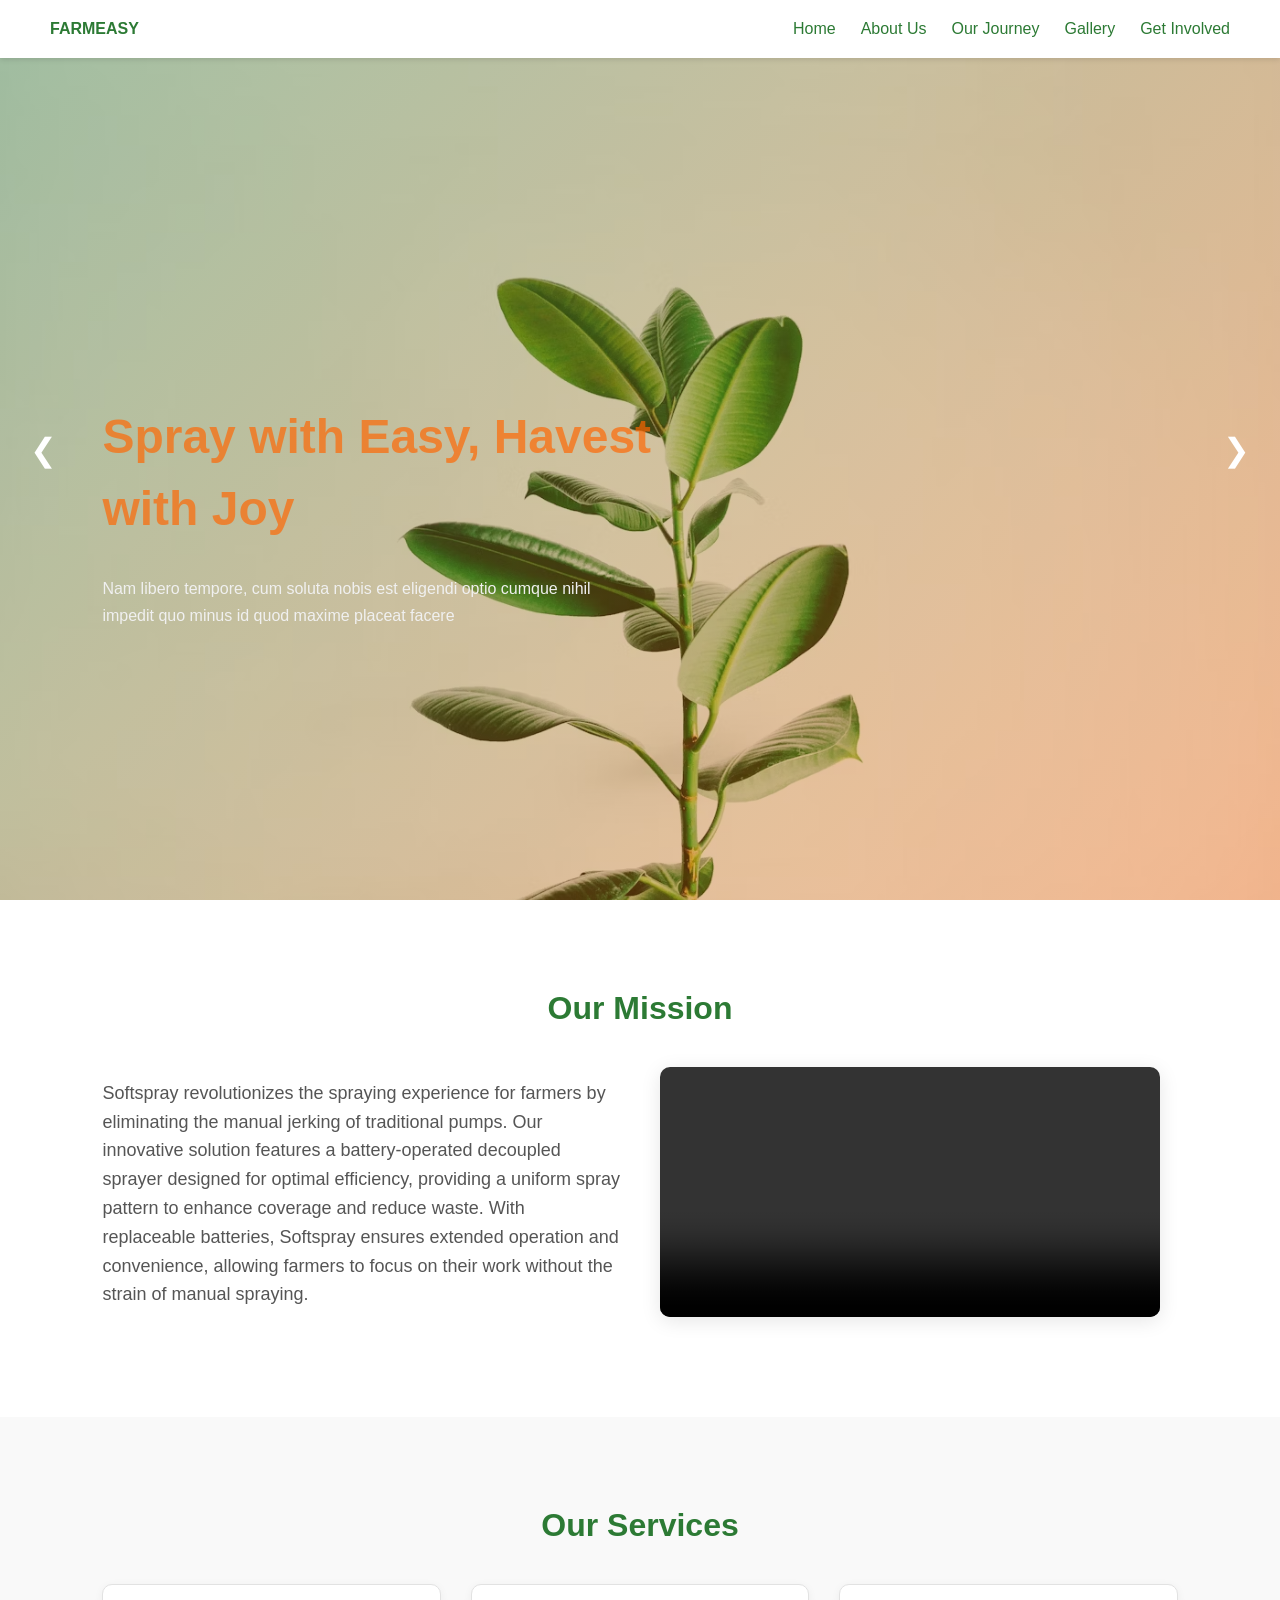
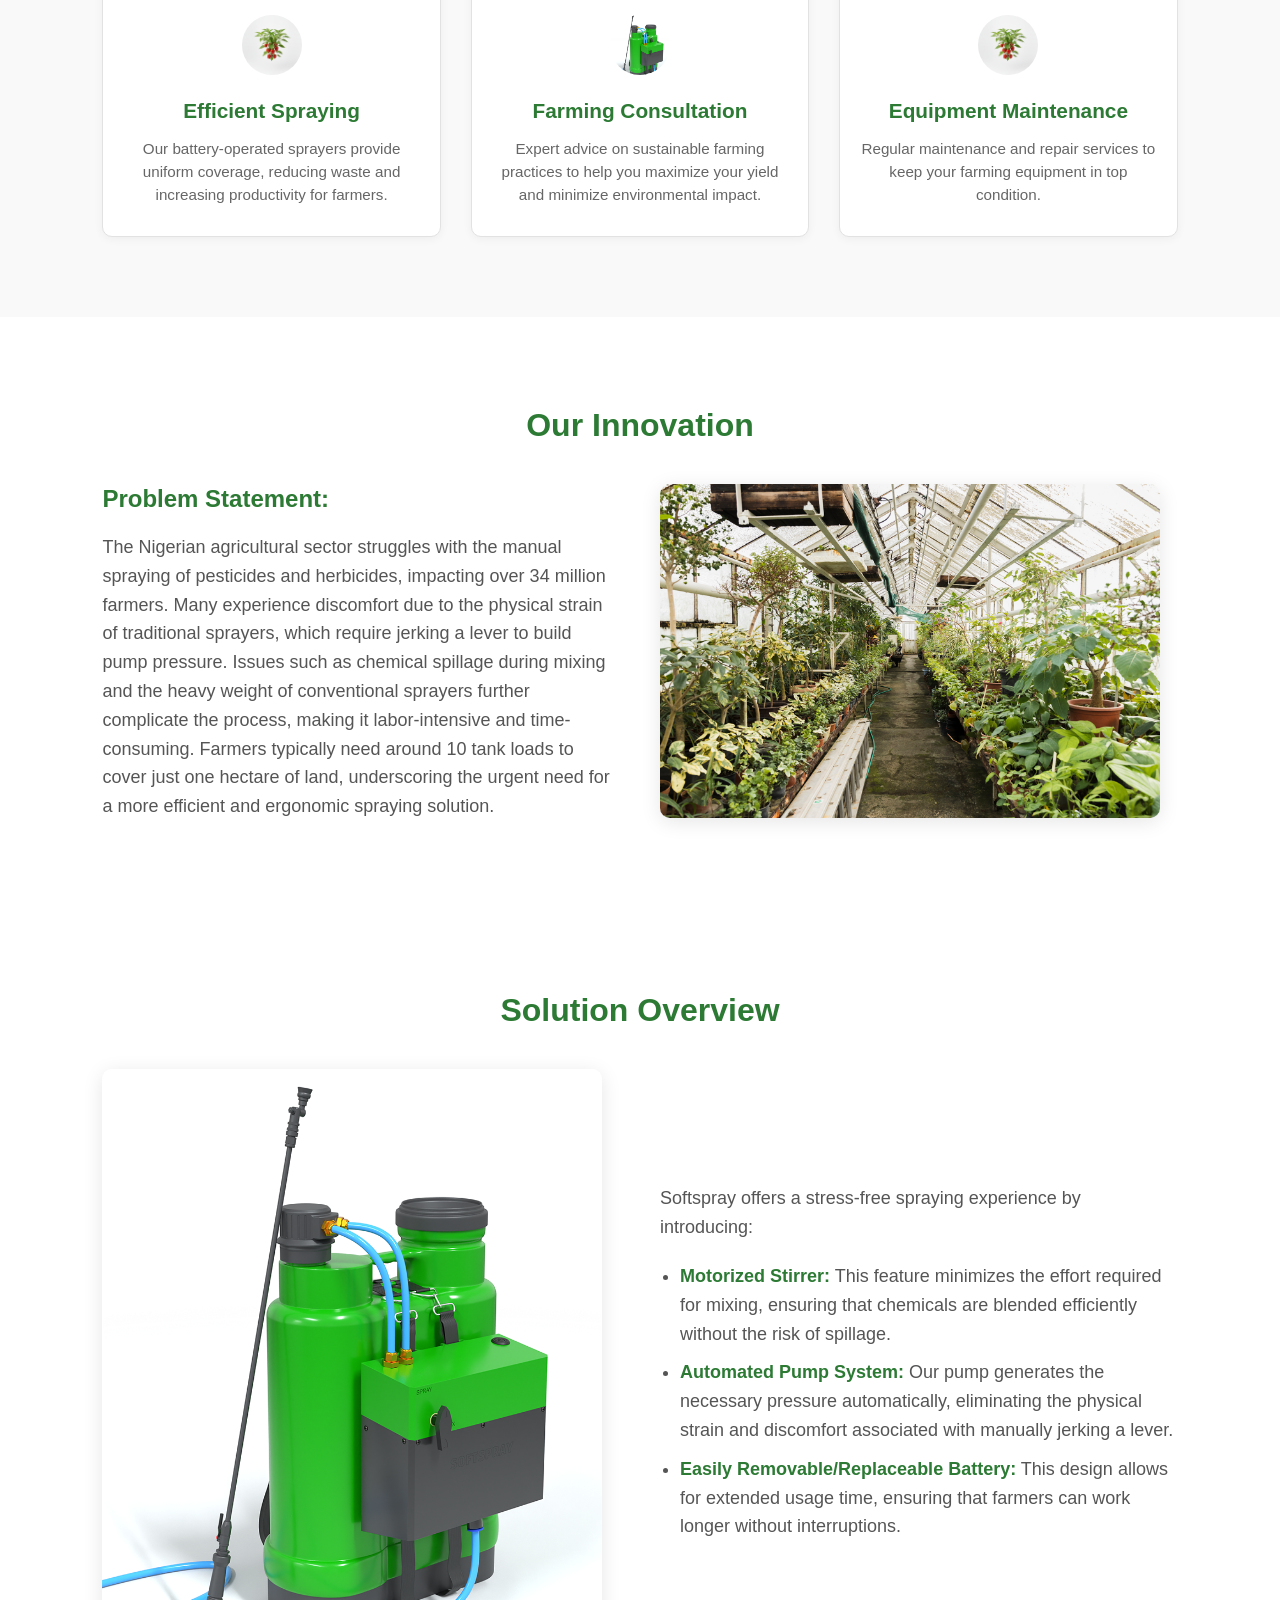
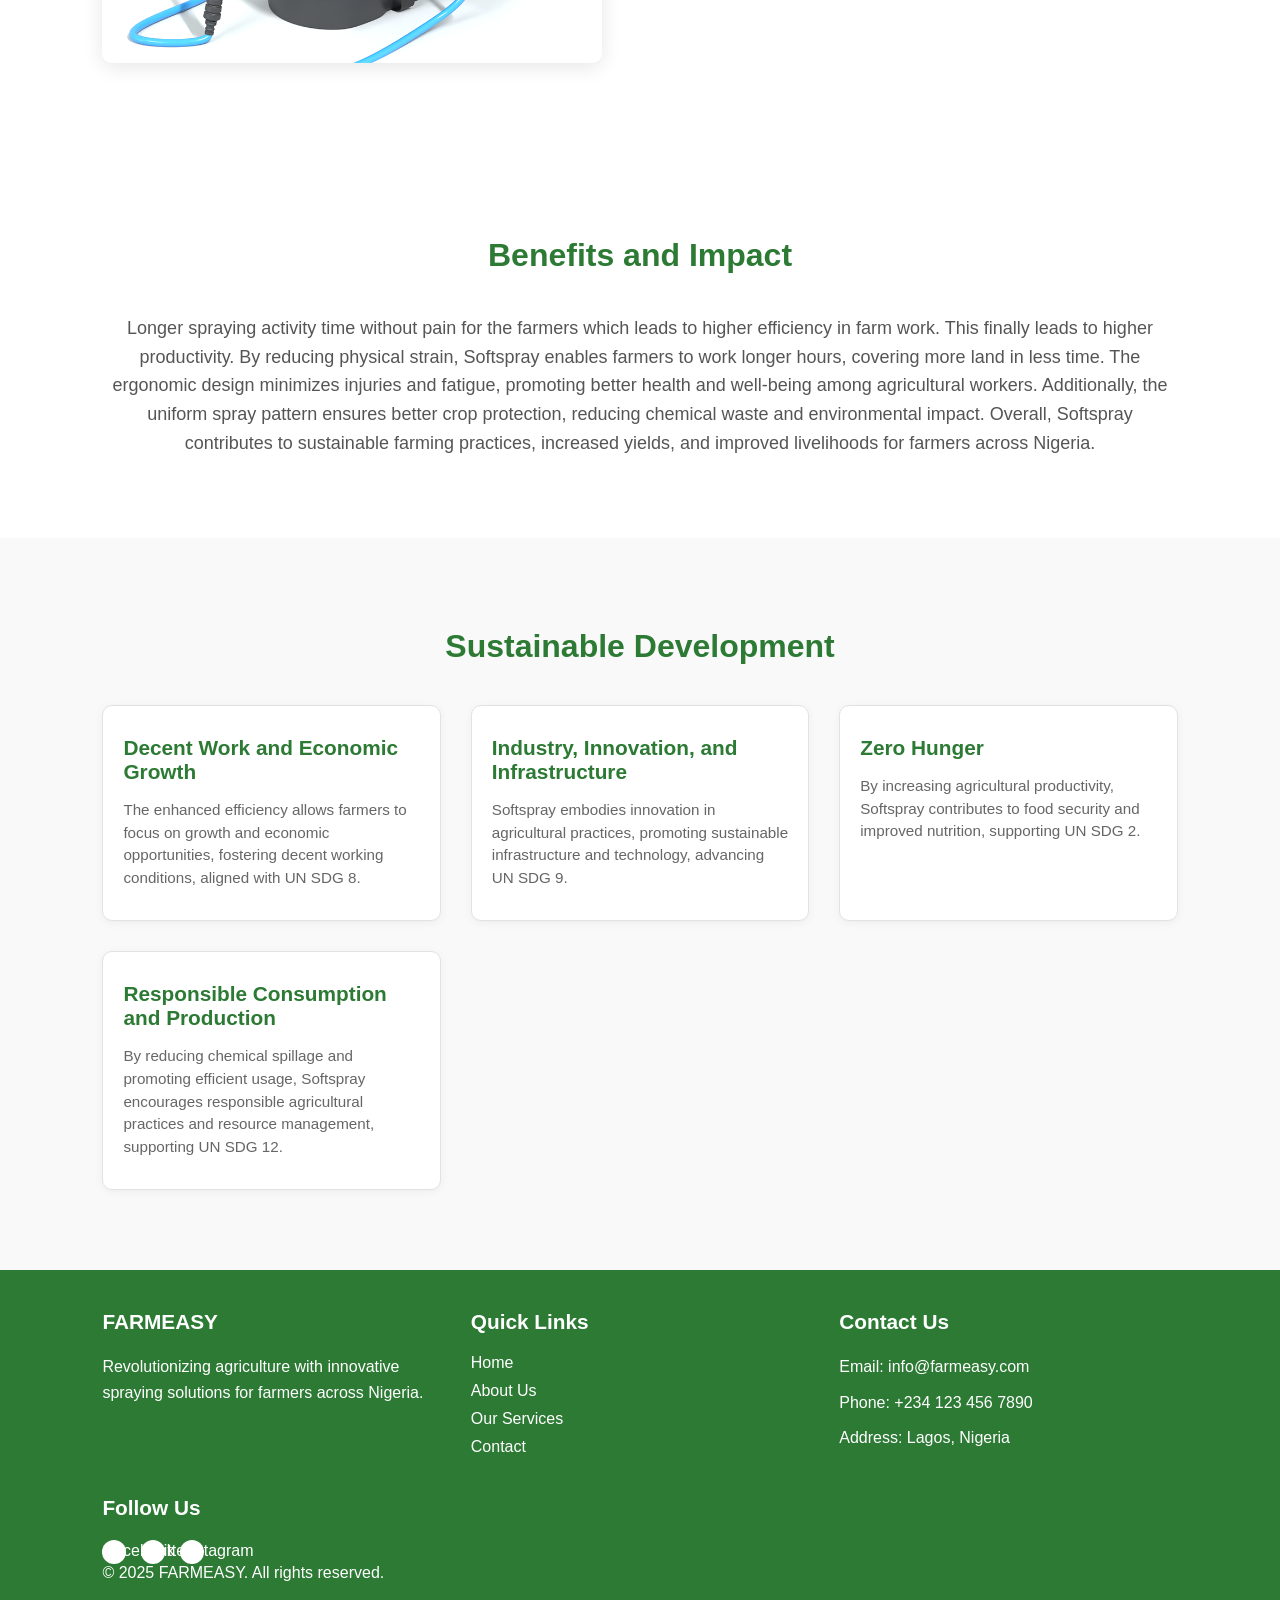
==== index.html @ 24f7ad78 "first commit" ====
<!DOCTYPE html>
<html lang="en">

<head>
  <meta charset="UTF-8" />
  <meta name="viewport" content="width=device-width, initial-scale=1.0" />
  <title>Agriculture Website</title>
  <link rel="stylesheet" href="style.css" />
</head>

<body>

  <!-- ---------------- Navbar ---------------- -->
  <header>
    <div class="logo">
      <!-- <img src="" alt="logo"> -->
      <span><b>FARMEASY</b></span>
    </div>
    <nav>
      <ul id="nav-menu">
        <li><a href="index.html">Home</a></li>
        <li><a href="about.html">About Us</a></li>
        <li><a href="journey.html">Our Journey</a></li>
        <li><a href="gallery.html">Gallery</a></li>
        <li><a href="get-involved.html">Get Involved</a></li>
      </ul>
     
    </nav>
    <!-- HAMBURGER -->
    <div class="hamburger" id="hamburger">
        ☰
    </div>
   
  </header>
  <!-- DROPDOWN MENU -->
<div class="dropDown" id="dropDown">
     <ul>
        <li><a href="index.html">Home</a></li>
        <li><a href="about.html">About Us</a></li>
        <li><a href="journey.html">Our Journey</a></li>
        <li><a href="gallery.html">Gallery</a></li>
        <li><a href="get-involved.html">Get Involved</a></li>
      </ul>
</div>


  <!-- ---------------- Hero Section ---------------- -->
  <div class="hero">
    <div class="slide active"
      style="background-image:url('images/photo-1501004318641-b39e6451bec6.avif');">
      <div class="hero-content">
        <h1>Spray with Easy, Havest with Joy</h1>
        <p>Nam libero tempore, cum soluta nobis est eligendi optio cumque nihil impedit quo minus id quod maxime
          placeat facere</p>
      </div>
    </div>
    <div class="slide" style="background-image:url('images/photo-1501004318641-b39e6451bec6.avif');">
      <div class="hero-content">
        <h1>Providing Fresh Produce Every Single Day</h1>
        <p>From our farms to your table — fresh, healthy, and organic.</p>
      </div>
    </div>
    <div class="slide" style="background-image:url('https://images.unsplash.com/photo-1501004318641-b39e6451bec6?auto=format&fit=crop&w=1400&q=80');">
      <div class="hero-content">
        <h1>We Care About Sustainable Farming</h1>
        <p>Committed to a greener planet and healthier future.</p>
      </div>
    </div>

    <div class="arrow left" id="prev">&#10094;</div>
    <div class="arrow right" id="next">&#10095;</div>
  </div>

  <!-- ---------------- Our Mission ---------------- -->
  <section class="mission">
    <h2 class="mission">Our Mission</h2>
    <div class="mission-content">
      <div class="mission-text">
        <p>Softspray revolutionizes the spraying experience for farmers by eliminating the manual jerking of traditional
          pumps. Our innovative solution features a battery-operated decoupled sprayer designed for optimal efficiency,
          providing a uniform spray pattern to enhance coverage and reduce waste. With replaceable batteries, Softspray
          ensures extended operation and convenience, allowing farmers to focus on their work without the strain of manual
          spraying.</p>
      </div>
      <div class="mission-video">
        <video controls>
          <source src="videos/TEAM-9-SOFTSPRAY.mp4" type="video/mp4">
          Your browser does not support the video tag.
        </video>
      </div>
    </div>
  </section>

  <!-- ---------------- Services ---------------- -->
  <section class="services">
    <h2>Our Services</h2>
    <div class="service-grid">
      <div class="service-card">
        <img src="images/Gemini_Generated_Image_emwgnxemwgnxemwg.png" alt="Spraying Service">
        <h4>Efficient Spraying</h4>
        <p>Our battery-operated sprayers provide uniform coverage, reducing waste and increasing productivity for farmers.</p>
      </div>
      <div class="service-card">
        <img src="images/image.png" alt="Consultation Service">
        <h4>Farming Consultation</h4>
        <p>Expert advice on sustainable farming practices to help you maximize your yield and minimize environmental impact.</p>
      </div>
      <div class="service-card">
        <img src="images/Gemini_Generated_Image_emwgnxemwgnxemwg.png" alt="Maintenance Service">
        <h4>Equipment Maintenance</h4>
        <p>Regular maintenance and repair services to keep your farming equipment in top condition.</p>
      </div>
    </div>
  </section>

  <!-- ---------------- Our Innovation ---------------- -->
  <section class="innovation">
    <h2>Our Innovation</h2>
    <div class="innovation-content">
      <div class="innovation-text">
        <h3>Problem Statement:</h3>
        <p>The Nigerian agricultural sector struggles with the manual spraying of pesticides and herbicides, impacting over 34 million farmers. Many experience discomfort due to the physical strain of traditional sprayers, which require jerking a lever to build pump pressure. Issues such as chemical spillage during mixing and the heavy weight of conventional sprayers further complicate the process, making it labor-intensive and time-consuming. Farmers typically need around 10 tank loads to cover just one hectare of land, underscoring the urgent need for a more efficient and ergonomic spraying solution.</p>
      </div>
      <div class="innovation-image">
        <img src="images/greenhouse-still-life.png" alt="Innovation Image">
      </div>
    </div>
  </section>

  <!-- ---------------- Solution Overview ---------------- -->
  <section class="solution">
    <h2>Solution Overview</h2>
    <div class="solution-content">
      <div class="solution-image">
        <img src="images/perspective-view-1.png" alt="Solution Overview Image">
      </div>
      <div class="solution-text">
        <p>Softspray offers a stress-free spraying experience by introducing:</p>
        <ul>
          <li><strong>Motorized Stirrer:</strong> This feature minimizes the effort required for mixing, ensuring that chemicals are blended efficiently without the risk of spillage.</li>
          <li><strong>Automated Pump System:</strong> Our pump generates the necessary pressure automatically, eliminating the physical strain and discomfort associated with manually jerking a lever.</li>
          <li><strong>Easily Removable/Replaceable Battery:</strong> This design allows for extended usage time, ensuring that farmers can work longer without interruptions.</li>
        </ul>
      </div>

    </div>
  </section>

  <!-- ---------------- Benefits and Impact ---------------- -->
  <section class="benefits">
    <h2>Benefits and Impact</h2>
    <div class="benefits-content">
      <p>Longer spraying activity time without pain for the farmers which leads to higher efficiency in farm work. This finally leads to higher productivity. By reducing physical strain, Softspray enables farmers to work longer hours, covering more land in less time. The ergonomic design minimizes injuries and fatigue, promoting better health and well-being among agricultural workers. Additionally, the uniform spray pattern ensures better crop protection, reducing chemical waste and environmental impact. Overall, Softspray contributes to sustainable farming practices, increased yields, and improved livelihoods for farmers across Nigeria.</p>
    </div>
  </section>

  <!-- ---------------- Sustainable Development ---------------- -->
  <section class="sustainable">
    <h2>Sustainable Development</h2>
    <div class="sustainable-content">
      <div class="sdg-item">
        <h3>Decent Work and Economic Growth</h3>
        <p>The enhanced efficiency allows farmers to focus on growth and economic opportunities, fostering decent working conditions, aligned with UN SDG 8.</p>
      </div>
      <div class="sdg-item">
        <h3>Industry, Innovation, and Infrastructure</h3>
        <p>Softspray embodies innovation in agricultural practices, promoting sustainable infrastructure and technology, advancing UN SDG 9.</p>
      </div>
      <div class="sdg-item">
        <h3>Zero Hunger</h3>
        <p>By increasing agricultural productivity, Softspray contributes to food security and improved nutrition, supporting UN SDG 2.</p>
      </div>
      <div class="sdg-item">
        <h3>Responsible Consumption and Production</h3>
        <p>By reducing chemical spillage and promoting efficient usage, Softspray encourages responsible agricultural practices and resource management, supporting UN SDG 12.</p>
      </div>
    </div>
  </section>

  <!-- ---------------- Footer ---------------- -->
  <footer>
    <div class="footer-content">
      <div class="footer-section">
        <h3>FARMEASY</h3>
        <p>Revolutionizing agriculture with innovative spraying solutions for farmers across Nigeria.</p>
      </div>
      <div class="footer-section">
        <h3>Quick Links</h3>
        <ul>
          <li><a href="#">Home</a></li>
          <li><a href="about.html">About Us</a></li>
          <li><a href="#">Our Services</a></li>
          <li><a href="#">Contact</a></li>
        </ul>
      </div>
      <div class="footer-section">
        <h3>Contact Us</h3>
        <p>Email: info@farmeasy.com</p>
        <p>Phone: +234 123 456 7890</p>
        <p>Address: Lagos, Nigeria</p>
      </div>
      <div class="footer-section">
        <h3>Follow Us</h3>
        <div class="social-links">
          <a href="#">Facebook</a>
          <a href="#">Twitter</a>
          <a href="#">Instagram</a>
        </div>
      </div>
    </div>
    <div class="footer-bottom">
      <p>&copy; 2025 FARMEASY. All rights reserved.</p>
    </div>
  </footer>

  <script src="script.js"></script>
    <!-- <script src="menu.js"></script> -->
</body>

</html>
---- style.css ----
* {
  margin: 0;
  padding: 0;
  box-sizing: border-box;
  font-family: "Poppins", sans-serif;
}

body {
  color: #333;
  background: #fff;
  overflow-x: hidden;
}

/* Color Variables */
:root {
  --green: #2c7a34;
  --orange: #ff6600;
  --white: #ffffff;
}

/* ---------------- Navbar ---------------- */
header {
  display: flex;
  justify-content: space-between;
  align-items: center;
  padding: 20px 50px;
  background: white;
  box-shadow: 0 2px 5px rgba(0, 0, 0, 0.1);
  position: fixed;
  width: 100%;
  top: 0;
  z-index: 1000;
}

.logo {
  display: flex;
  align-items: center;
  gap: 8px;
  font-weight: bold;
  color: #2c7a34;
}

.logo img {
  width: 30px;
}

nav ul {
  display: flex;
  gap: 25px;
  list-style: none;
}

nav a {
  text-decoration: none;
  color: #2c7a34;
  font-weight: 500;
  transition: 0.3s;
}

nav a:hover {
  color: var(--orange);
}

.hamburger {
  display: none;
  font-size: 28px;
  color: var(--green);
  cursor: pointer;
  user-select: none;
}

.dropDown {
  display: flex;
  flex-direction: column;
  background: white;
  width: 100%;
  padding: 0;
  position: absolute;
  top: 70px;
  left: 0;
  box-shadow: 0 4px 10px rgba(0,0,0,0.1);
  z-index: 1001;

  max-height: 0;
  overflow: hidden;
  transition: max-height 0.4s ease;
}

.dropDown.open {
  max-height: 300px;
  padding: 20px 0;
}

.dropDown ul{
  list-style: none;
  display: grid;
}
.dropDown ul li {
  margin: 15px 0;
  text-align: center;
  list-style: none;
}

.dropDown ul li a {
  text-decoration: none;
  font-weight: 500;
  font-size: 18px;
  color: #2c7a34;
}
/* ---------------- Hero Section ---------------- */
.hero {
  /* margin-top: 80px; */
  position: relative;
  width: 100%;
  height: 100vh;
  overflow: hidden;
}

.slide {
  position: absolute;
  width: 100%;
  height: 100%;
  background-size: cover;
  background-position: center;
  opacity: 0;
  transition: opacity 1s ease-in-out;
}

.slide.active {
  opacity: 1;
}

.slide::before {
  content: "";
  position: absolute;
  top: 0;
  left: 0;
  width: 100%;
  height: 100%;
  background: linear-gradient(135deg,
      rgba(44, 122, 52, 0.4),
      rgba(255, 102, 0, 0.4));
  z-index: 1;
}

.hero-content {
  position: absolute;
  margin-top: 20px;
  top: 55%;
  left: 8%;
  transform: translateY(-50%);
  color: white;
  z-index: 2;
}

.hero-content h1 {
  font-size: 3rem;
  max-width: 600px;
  margin-bottom: 30px;
  line-height: 1.5;
  color: rgba(255, 102, 0, 0.678);
  /* color: var(--green) */
}

.hero-content p {
  margin-top: 10px;
  max-width: 500px;
  line-height: 27px;
  font-size: 1rem;
  color: #f0f0f0;
}

.arrow {
  position: absolute;
  top: 50%;
  transform: translateY(-50%);
  font-size: 2rem;
  color: white;
  /* background: var(--orange); */
  padding: 10px;
  border-radius: 50%;
  cursor: pointer;
  z-index: 3;
  transition: 0.3s;
}

.arrow:hover {
  /* background: rgba(255, 102, 0, 0.8); */
  transform: translateY(-50%) scale(1);
}

.arrow.left {
  left: 20px;
}

.arrow.right {
  right: 20px;
}

/* ---------------- Mission ---------------- */

section.mission {
  padding: 80px 8%;
  background: #fff;
  margin-bottom: 16px;
}

section.mission h2 {
  margin: 10px 0 40px;
  font-size: 2rem;
  text-align: center;
  color: var(--green);
}

.mission-content {
  display: flex;
  align-items: center;
  gap: 40px;
  max-width: 1200px;
  margin: 0 auto;
}

.mission-text {
  flex: 1;
  gap: 60px;
}

.mission-text p {
  font-size: 18px;
  line-height: 1.6;
  color: #555;
}

.mission-video {
  flex: 1;
}

.mission-video video {
    width: 100%;
  max-width: 500px;
  height: auto;
  border-radius: 10px;
  box-shadow: 0 4px 20px rgba(0, 0, 0, 0.1);
}


/* ---------------- Services ---------------- */

section.services {
  text-align: center;
  padding: 80px 8%;
  background: #f9f9f9;
}

section.services h2 {
  margin: 10px 0 40px;
  font-size: 2rem;
  color: var(--green);
}

.service-grid {
  display: grid;
  grid-template-columns: repeat(auto-fit, minmax(250px, 1fr));
  gap: 30px;
  max-width: 1200px;
  margin: 0 auto;
}

.service-card {
  background: white;
  border: 1px solid #e2e2e2;
  padding: 30px 20px;
  border-radius: 10px;
  transition: 0.3s;
  cursor: pointer;
  box-shadow: 0 2px 10px rgba(0, 0, 0, 0.05);
}

.service-card:hover {
  border-color: var(--orange);
  box-shadow: 0 6px 20px rgba(255, 102, 0, 0.3);
  transform: translateY(-5px);
}

.service-card img {
  width: 60px;
  height: 60px;
  object-fit: cover;
  border-radius: 50%;
  margin-bottom: 20px;
}

.service-card h4 {
  margin-bottom: 15px;
  color: var(--green);
  font-size: 1.3rem;
}

.service-card p {
  font-size: 0.95rem;
  color: #666;
  line-height: 1.5;
}

/* ---------------- Innovation ---------------- */

section.innovation {
  padding: 80px 8%;
  background: #fff;
}

section.innovation h2 {
  margin: 10px 0 40px;
  font-size: 2rem;
  text-align: center;
  color: var(--green);
}

.innovation-content {
  display: flex;
  align-items: center;
  gap: 40px;
  max-width: 1200px;
  margin: 0 auto;
}

.innovation-text {
  flex: 1;
}

.innovation-text h3 {
  margin-bottom: 20px;
  color: var(--green);
  font-size: 1.5rem;
}

.innovation-text p {
  font-size: 18px;
  line-height: 1.6;
  color: #555;
}

.innovation-image {
  flex: 1;
}

.innovation-image img {
  width: 100%;
  max-width: 500px;
  height: auto;
  border-radius: 10px;
  box-shadow: 0 4px 20px rgba(0, 0, 0, 0.1);
}

------------

/* ---------------- Team ---------------- */

section.team {
  padding: 80px 8%;
  background: #fff;
}

section.team h2 {
  margin: 10px 0 40px;
  font-size: 2rem;
  text-align: center;
  color: var(--green);
}

.team-content {
  display: flex;
  align-items: center;
  gap: 40px;
  max-width: 1200px;
  margin: 0 auto;
}

.team-text {
  flex: 1;
}

.team-text h3 {
  margin-bottom: 20px;
  color: var(--green);
  font-size: 1.5rem;
}

.team-text p {
  font-size: 18px;
  line-height: 1.6;
  color: #555;
}

.team-image {
  flex: 1;
}

.team-image img {
  width: 100%;
  max-width: 500px;
  height: auto;
  border-radius: 10px;
  box-shadow: 0 4px 20px rgba(0, 0, 0, 0.1);
}

/* ---------------- Solution Overview ---------------- */

section.solution {
  padding: 80px 8%;
  background: #fff;
}

section.solution h2 {
  margin: 10px 0 40px;
  font-size: 2rem;
  text-align: center;
  color: var(--green);
}

.solution-content {
  display: flex;
  align-items: center;
  gap: 40px;
  max-width: 1200px;
  margin: 0 auto;
}

.solution-text {
  flex: 1;
}

.solution-text p {
  font-size: 18px;
  line-height: 1.6;
  color: #555;
  margin-bottom: 20px;
}

.solution-text ul {
  list-style-type: disc;
  padding-left: 20px;
}

.solution-text li {
  margin-bottom: 10px;
  font-size: 18px;
  line-height: 1.6;
  color: #555;
}

.solution-text strong {
  color: var(--green);
}

.solution-image {
  flex: 1;
  height: 40%;
}

.solution-image img {
  width: 100%;
  max-width: 500px;
  height: auto;
  border-radius: 10px;
  box-shadow: 0 4px 20px rgba(0, 0, 0, 0.1);
}

/* ---------------- Benefits and Impact ---------------- */

section.benefits {
  padding: 80px 8%;
  background: #fff;
}

section.benefits h2 {
  margin: 10px 0 40px;
  font-size: 2rem;
  text-align: center;
  color: var(--green);
}

.benefits-content {
  max-width: 1200px;
  margin: 0 auto;
  text-align: center;
}

.benefits-content p {
  font-size: 18px;
  line-height: 1.6;
  color: #555;
}

/* ---------------- Sustainable Development ---------------- */

section.sustainable {
  padding: 80px 8%;
  background: #f9f9f9;
}

section.sustainable h2 {
  margin: 10px 0 40px;
  font-size: 2rem;
  text-align: center;
  color: var(--green);
}

.sustainable-content {
  display: grid;
  grid-template-columns: repeat(auto-fit, minmax(250px, 1fr));
  gap: 30px;
  max-width: 1200px;
  margin: 0 auto;
}

.sdg-item {
  background: white;
  border: 1px solid #e2e2e2;
  padding: 30px 20px;
  border-radius: 10px;
  transition: 0.3s;
  cursor: pointer;
  box-shadow: 0 2px 10px rgba(0, 0, 0, 0.05);
}

.sdg-item:hover {
   border-color: var(--orange);
  box-shadow: 0 6px 20px rgba(255, 102, 0, 0.3);
  transform: translateY(-5px);

}

.sdg-item h3 {
  margin-bottom: 15px;
  color: var(--green);
  font-size: 1.3rem;
}

.sdg-item p {
  font-size: 0.95rem;
  color: #666;
  line-height: 1.5;
}

/* ---------------- Footer ---------------- */

footer {
  background: var(--green);
  color: white;
  padding: 40px 8% 20px;
}

.footer-content {
  display: grid;
  grid-template-columns: repeat(auto-fit, minmax(250px, 1fr));
  gap: 30px;
  max-width: 1200px;
  margin: 0 auto;
}

.footer-section h3 {
  margin-bottom: 20px;
  font-size: 1.3rem;
}

.footer-section p {
  line-height: 1.6;
  margin-bottom: 10px;
}

.footer-section ul {
  list-style: none;
  padding: 0;
}

.footer-section ul li {
  margin-bottom: 10px;
}

.footer-section a {
  color: white;
  text-decoration: none;
  transition: 0.3s;
}

.footer-section a:hover {
  color: var(--orange);
}

.social-links {
  display: flex;
  gap: 15px;
}
.social-links a{
  width:24px; height:24px; background-color: white; border-radius: 100%; padding: 2px;
}

.social-links
.footer-bottom {
  text-align: center;
  padding-top: 20px;
  border-top: 1px solid rgba(255, 255, 255, 0.2);
  margin-top: 20px;
}

/* ---------------- About Us ---------------- */

section.about {
  padding: 80px 8%;
  background: #fff;
}

section.about h2 {
  margin: 10px 0 40px;
  font-size: 2rem;
  text-align: center;
  color: var(--green);
}

.about-content {
  display: flex;
  align-items: center;
  gap: 40px;
  max-width: 1200px;
  margin: 0 auto;
}

.about-text {
  flex: 1;
}

.about-text h3 {
  margin-bottom: 20px;
  color: var(--green);
  font-size: 1.5rem;
}

.about-text p {
  font-size: 18px;
  line-height: 1.6;
  color: #555;
}

.about-image {
  flex: 1;
}

.about-image img {
  width: 100%;
  max-width: 500px;
  height: auto;
  border-radius: 10px;
  box-shadow: 0 4px 20px rgba(0, 0, 0, 0.1);
}

/* ---------------- Our Journey ---------------- */

section.journey {
  padding: 80px 8%;
  background: #fff;
}

section.journey h2 {
  margin: 10px 0 40px;
  font-size: 2rem;
  text-align: center;
  color: var(--green);
}

.journey-content {
  display: flex;
  align-items: center;
  gap: 40px;
  max-width: 1200px;
  margin: 0 auto 60px;
}

.journey-text {
  flex: 1;
}

.journey-text h3 {
  margin-bottom: 20px;
  color: var(--green);
  font-size: 1.5rem;
}

.journey-text p {
  font-size: 18px;
  line-height: 1.6;
  color: #555;
}

.journey-text ol {
  padding-left: 20px;
}

.journey-text li {
  margin-bottom: 10px;
  font-size: 18px;
  line-height: 1.6;
  color: #555;
}

.journey-text ul {
  list-style-type: disc;
  padding-left: 20px;
}

.journey-text ul li {
  margin-bottom: 10px;
  font-size: 18px;
  line-height: 1.6;
  color: #555;
}

.journey-image {
  flex: 1;
}

.journey-image img {
  width: 100%;
  max-width: 500px;
  height: auto;
  border-radius: 10px;
  box-shadow: 0 4px 20px rgba(0, 0, 0, 0.1);
}

.collaboration-logos {
  display: flex;
  flex-wrap: wrap;
  gap: 20px;
  justify-content: center;
  align-items: center;
}

.collaboration-logos img {
  width: 150px;
  height: auto;
  max-width: 200px;
  object-fit: contain;
  border-radius: 5px;
  box-shadow: 0 2px 10px rgba(0, 0, 0, 0.1);
}

section.team {
  padding: 80px 8%;
  background: #f9f9f9;
}

section.team h2 {
  margin: 10px 0 40px;
  font-size: 2rem;
  text-align: center;
  color: var(--green);
}

/* ---------------- Get Involved ---------------- */

section.get-involved {
  padding: 80px 8%;
  background: #fff;
}

section.get-involved h2 {
  margin: 10px 0 40px;
  font-size: 2rem;
  text-align: center;
  color: var(--green);
}

.partnership-content,
.support-content,
.contact-content {
  display: flex;
  align-items: center;
  gap: 40px;
  max-width: 1200px;
  margin: 0 auto 60px;
}

.partnership-text,
.support-text,
.contact-text {
  flex: 1;
}

.partnership-text h3,
.support-text h3,
.contact-text h3 {
  margin-bottom: 20px;
  color: var(--green);
  font-size: 1.5rem;
}

.partnership-text p,
.support-text p,
.contact-text p {
  font-size: 18px;
  line-height: 1.6;
  color: #555;
  margin-bottom: 20px;
}

.partnership-text ul,
.support-text ul {
  list-style-type: disc;
  padding-left: 20px;
}

.partnership-text li,
.support-text li {
  margin-bottom: 10px;
  font-size: 18px;
  line-height: 1.6;
  color: #555;
}

.partnership-text strong,
.support-text strong {
  color: var(--green);
}

.contact-info p {
  margin-bottom: 10px;
  font-size: 18px;
  line-height: 1.6;
  color: #555;
}

.contact-info strong {
  color: var(--green);
}

.partnership-image,
.support-image,
.contact-image {
  flex: 1;
}

.partnership-image img,
.support-image img,
.contact-image img {
  width: 100%;
  max-width: 500px;
  height: auto;
  border-radius: 10px;
  box-shadow: 0 4px 20px rgba(0, 0, 0, 0.1);
}
 /* ---------------- Gallery ---------------- */

section.gallery {
  padding: 80px;
  background: #fff;
  margin-bottom: 16px;
}

section.gallery h2 {
  margin: 10px 0 40px;
  font-size: 2rem;
  text-align: center;
  color: var(--green);
}

.gallery-content {
  
  display: grid;
  grid-template-columns: repeat(auto-fit, minmax(500px, 1fr));
  gap: 30px;
  max-width: 1200px;
  align-items: center;
  margin: 0 auto;
  justify-content: center;
  
}
.gallery-content img {
  width: 100%;
  height: auto;
  border-radius: 10px;
  box-shadow: 0 4px 20px rgba(0, 0, 0, 0.1);
}

/* Responsive */
@media (max-width: 768px) {
  header {
    padding: 20px 27px;
  }
  nav ul {
    display: none;
  }

  .hero-content h1 {
    font-size: 1.5rem;

  }

  .hero-content p {
    font-size: 15px;

  }

  .hero-content {
    left: 8%;
    right: 7%;
  }

  .arrow.left {
    left: 0px;
    top: 57%;
  }

  .arrow.right {
    right: 0px;
    top: 57%;
  }

  .gallery-content {
    flex-direction: column;
    gap: 20px;
  }

  .gallery-video video {
    max-width: 100%;
    height: 80%;
  }

  .service-grid {
    grid-template-columns: 1fr;
    gap: 20px;
  }

  .service-card {
    padding: 20px 15px;
  }

  .innovation-content {
    flex-direction: column;
    gap: 20px;
  }

  .innovation-image img {
    max-width: 100%;
  }

  .solution-content {
    flex-direction: column;
    gap: 20px;
  }

  .solution-image img {
    max-width: 100%;
  }
  .about-content {
    flex-direction: column;
    gap: 70px;
  }
  .about-text {
    max-width: 100%;
    height: 80%;
  }

  .journey-content {
    flex-direction: column;
    gap: 20px;
  }

  .journey-image img {
    max-width: 100%;
  }

  .collaboration-logos {
    flex-direction: column;
    gap: 15px;
  }

  .collaboration-logos img {
    width: 80px;
    max-width: 100px;
  }

  .team-content {
    flex-direction: column;
    gap: 20px;
  }

  .team-image img {
    max-width: 100%;
  }

  .partnership-content,
  .support-content,
  .contact-content {
    flex-direction: column;
    gap: 20px;
  }

  .partnership-image img,
  .support-image img,
  .contact-image img {
    max-width: 100%;
    height: 100%;
    margin-top: 40px;
  }
  .gallery-content {
    grid-template-columns: repeat(auto-fit, minmax(450px, 1fr));
  }
  .hamburger{
    display: block;
  }
}
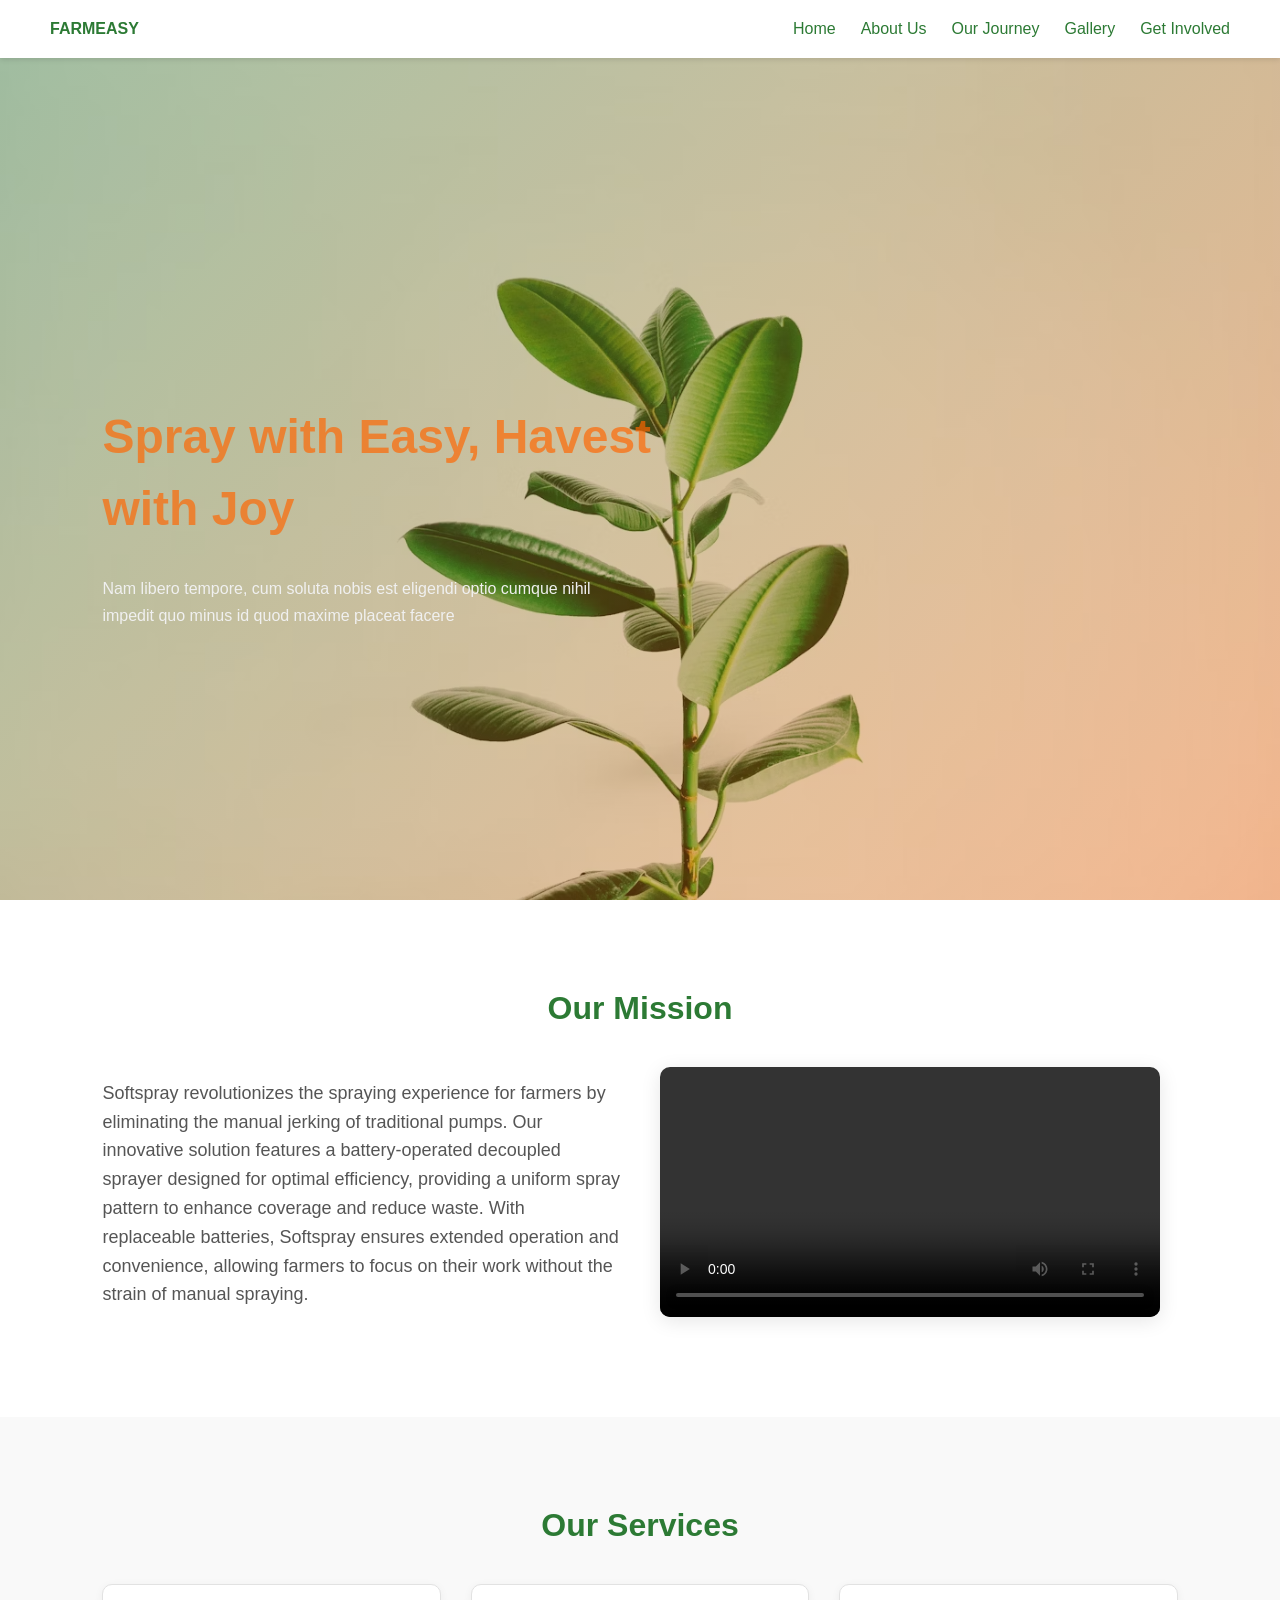
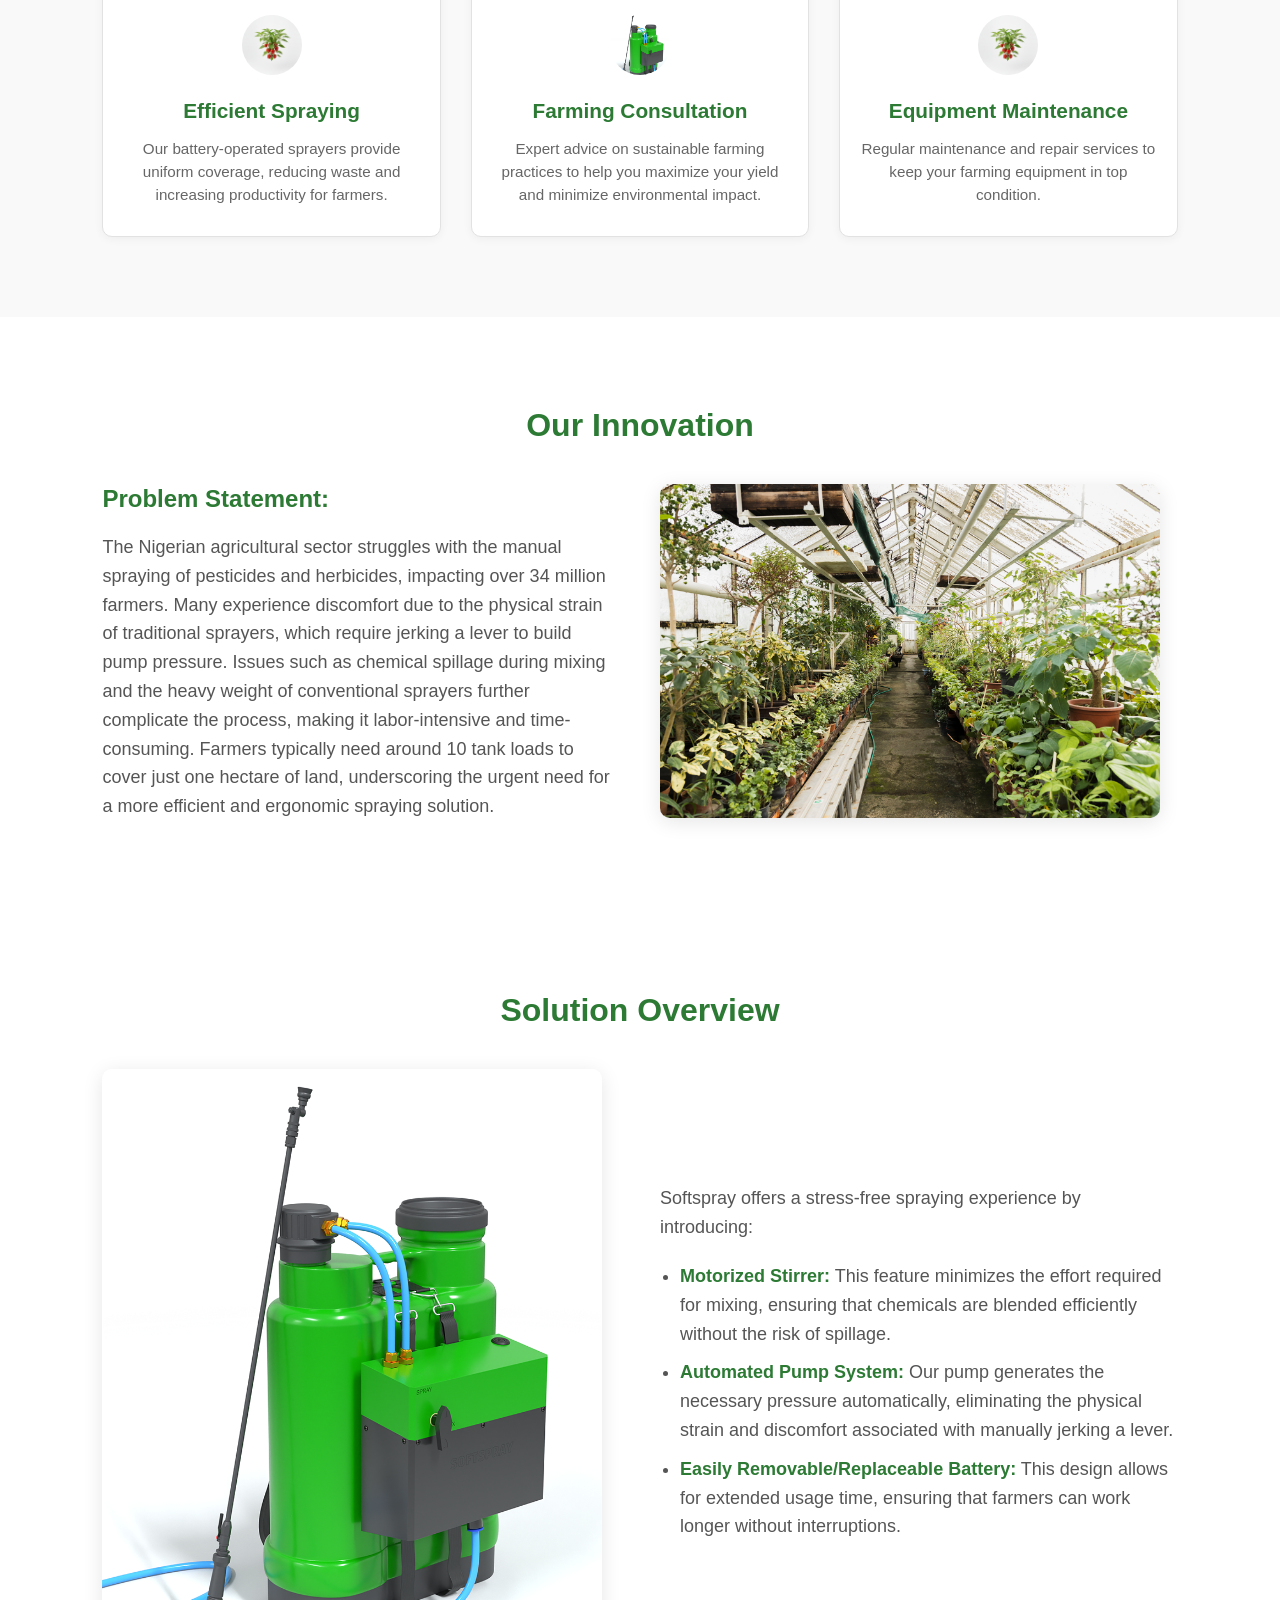
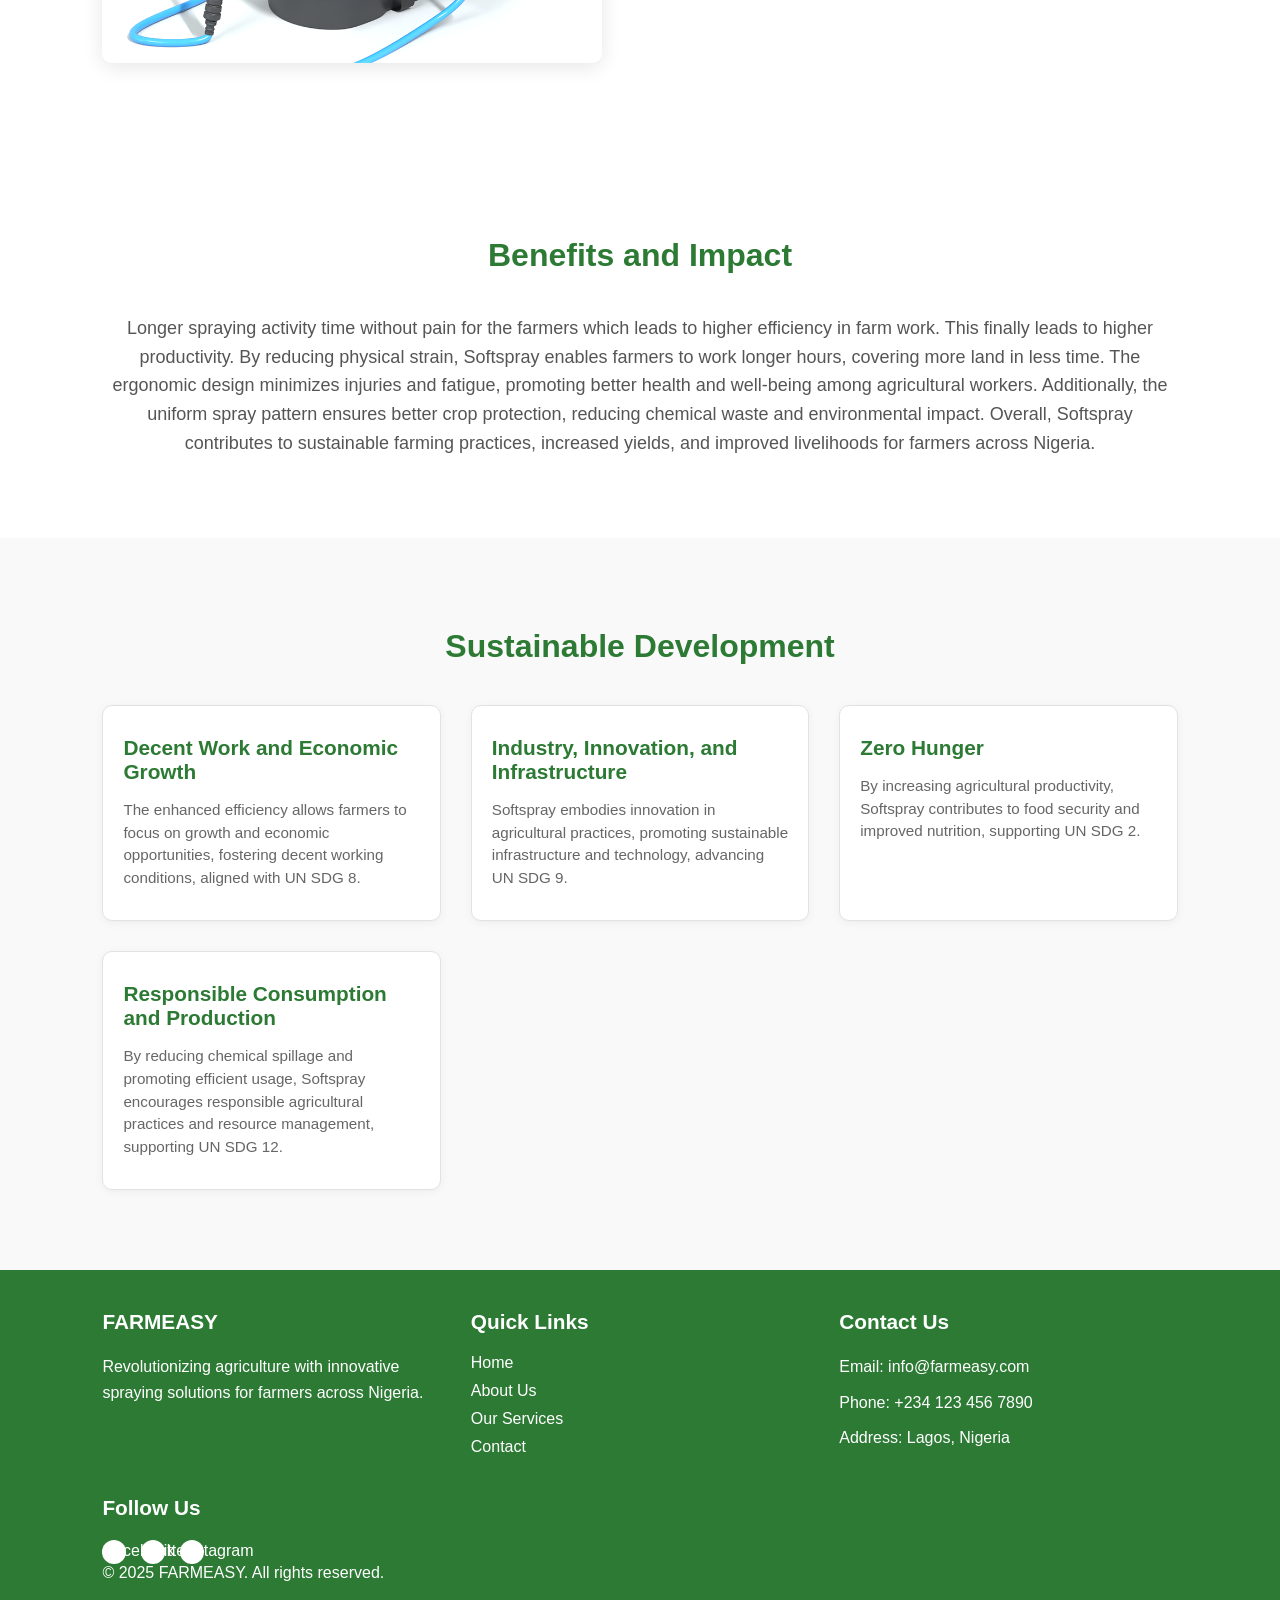
==== commit 38130167: "made some changes for responsiveness" ====
--- a/index.html
+++ b/index.html
@@ -30,9 +30,11 @@
     <div class="hamburger" id="hamburger">
         ☰
     </div>
-   
-  </header>
-  <!-- DROPDOWN MENU -->
+    <!-- Corss -->
+     <div class="cross" id="cross">
+        ✖
+    </div>
+     <!-- DROPDOWN MENU -->
 <div class="dropDown" id="dropDown">
      <ul>
         <li><a href="index.html">Home</a></li>
@@ -42,6 +44,8 @@
         <li><a href="get-involved.html">Get Involved</a></li>
       </ul>
 </div>
+  </header>
+
 
 
   <!-- ---------------- Hero Section ---------------- -->
@@ -67,8 +71,8 @@
       </div>
     </div>
 
-    <div class="arrow left" id="prev">&#10094;</div>
-    <div class="arrow right" id="next">&#10095;</div>
+    <!-- <div class="arrow left" id="prev">&#10094;</div>
+    <div class="arrow right" id="next">&#10095;</div> -->
   </div>
 
   <!-- ---------------- Our Mission ---------------- -->
--- a/style.css
+++ b/style.css
@@ -68,6 +68,13 @@
   cursor: pointer;
   user-select: none;
 }
+.cross {
+  display: none;
+  font-size: 28px;
+  color: var(--green);
+  cursor: pointer;
+  user-select: none;
+}
 
 .dropDown {
   display: flex;
@@ -76,11 +83,10 @@
   width: 100%;
   padding: 0;
   position: absolute;
-  top: 70px;
+  top: 55px;
   left: 0;
   box-shadow: 0 4px 10px rgba(0,0,0,0.1);
   z-index: 1001;
-
   max-height: 0;
   overflow: hidden;
   transition: max-height 0.4s ease;
@@ -607,12 +613,12 @@
 /* ---------------- About Us ---------------- */
 
 section.about {
-  padding: 80px 8%;
+  padding: 120px 8%;
   background: #fff;
 }
 
 section.about h2 {
-  margin: 10px 0 40px;
+  margin: 10px 0 50px;
   font-size: 2rem;
   text-align: center;
   color: var(--green);
@@ -657,7 +663,7 @@
 /* ---------------- Our Journey ---------------- */
 
 section.journey {
-  padding: 80px 8%;
+  padding: 120px 8%;
   background: #fff;
 }
 
@@ -851,7 +857,8 @@
  /* ---------------- Gallery ---------------- */
 
 section.gallery {
-  padding: 80px;
+  padding: 120px;
+  /* padding: 120px 8%; */
   background: #fff;
   margin-bottom: 16px;
 }
@@ -871,6 +878,7 @@
   max-width: 1200px;
   align-items: center;
   margin: 0 auto;
+  padding: 0px 20px;
   justify-content: center;
   
 }
@@ -882,21 +890,22 @@
 }
 
 /* Responsive */
+
 @media (max-width: 768px) {
   header {
-    padding: 20px 27px;
+    padding: 12px 27px; /*-----------------*/
   }
   nav ul {
     display: none;
   }
 
   .hero-content h1 {
-    font-size: 1.5rem;
+    font-size: 1.9rem;
 
   }
 
   .hero-content p {
-    font-size: 15px;
+    font-size: 18px;
 
   }
 
@@ -914,15 +923,32 @@
     right: 0px;
     top: 57%;
   }
-
+  .mission-content {
+    display: grid;
+    gap: 80px;
+    height: 800px;
+    /* border: 1px solid green; */
+  }
+  .mission-video {
+    max-width: 100%;
+    /* height: 100%; */
+  }
+  .mission-video video {
+    max-width: 100%;
+    height: 350px;
+  }
+  section.gallery {
+    padding: 120px 5%;
+  }
   .gallery-content {
-    flex-direction: column;
+    grid-template-columns: 1fr;
     gap: 20px;
-  }
-
-  .gallery-video video {
+    /* padding: 0px 100px; */
+  }
+
+  .gallery img {
     max-width: 100%;
-    height: 80%;
+    
   }
 
   .service-grid {
@@ -967,17 +993,25 @@
 
   .journey-image img {
     max-width: 100%;
+    
   }
 
   .collaboration-logos {
     flex-direction: column;
-    gap: 15px;
+    gap: 20px;
   }
 
   .collaboration-logos img {
-    width: 80px;
-    max-width: 100px;
-  }
+    width: 100%;
+    max-width: 100%;
+  }
+  
+
+  /* .collaboration-logos img {
+  width: 150px;
+  height: auto;
+  max-width: 200px; */
+  /* object-fit: contain; */
 
   .team-content {
     flex-direction: column;
@@ -1002,10 +1036,13 @@
     height: 100%;
     margin-top: 40px;
   }
-  .gallery-content {
+  /* .gallery-content {
     grid-template-columns: repeat(auto-fit, minmax(450px, 1fr));
-  }
+  } */
   .hamburger{
     display: block;
   }
-}
+  .cross {
+    display: none;
+  }
+}
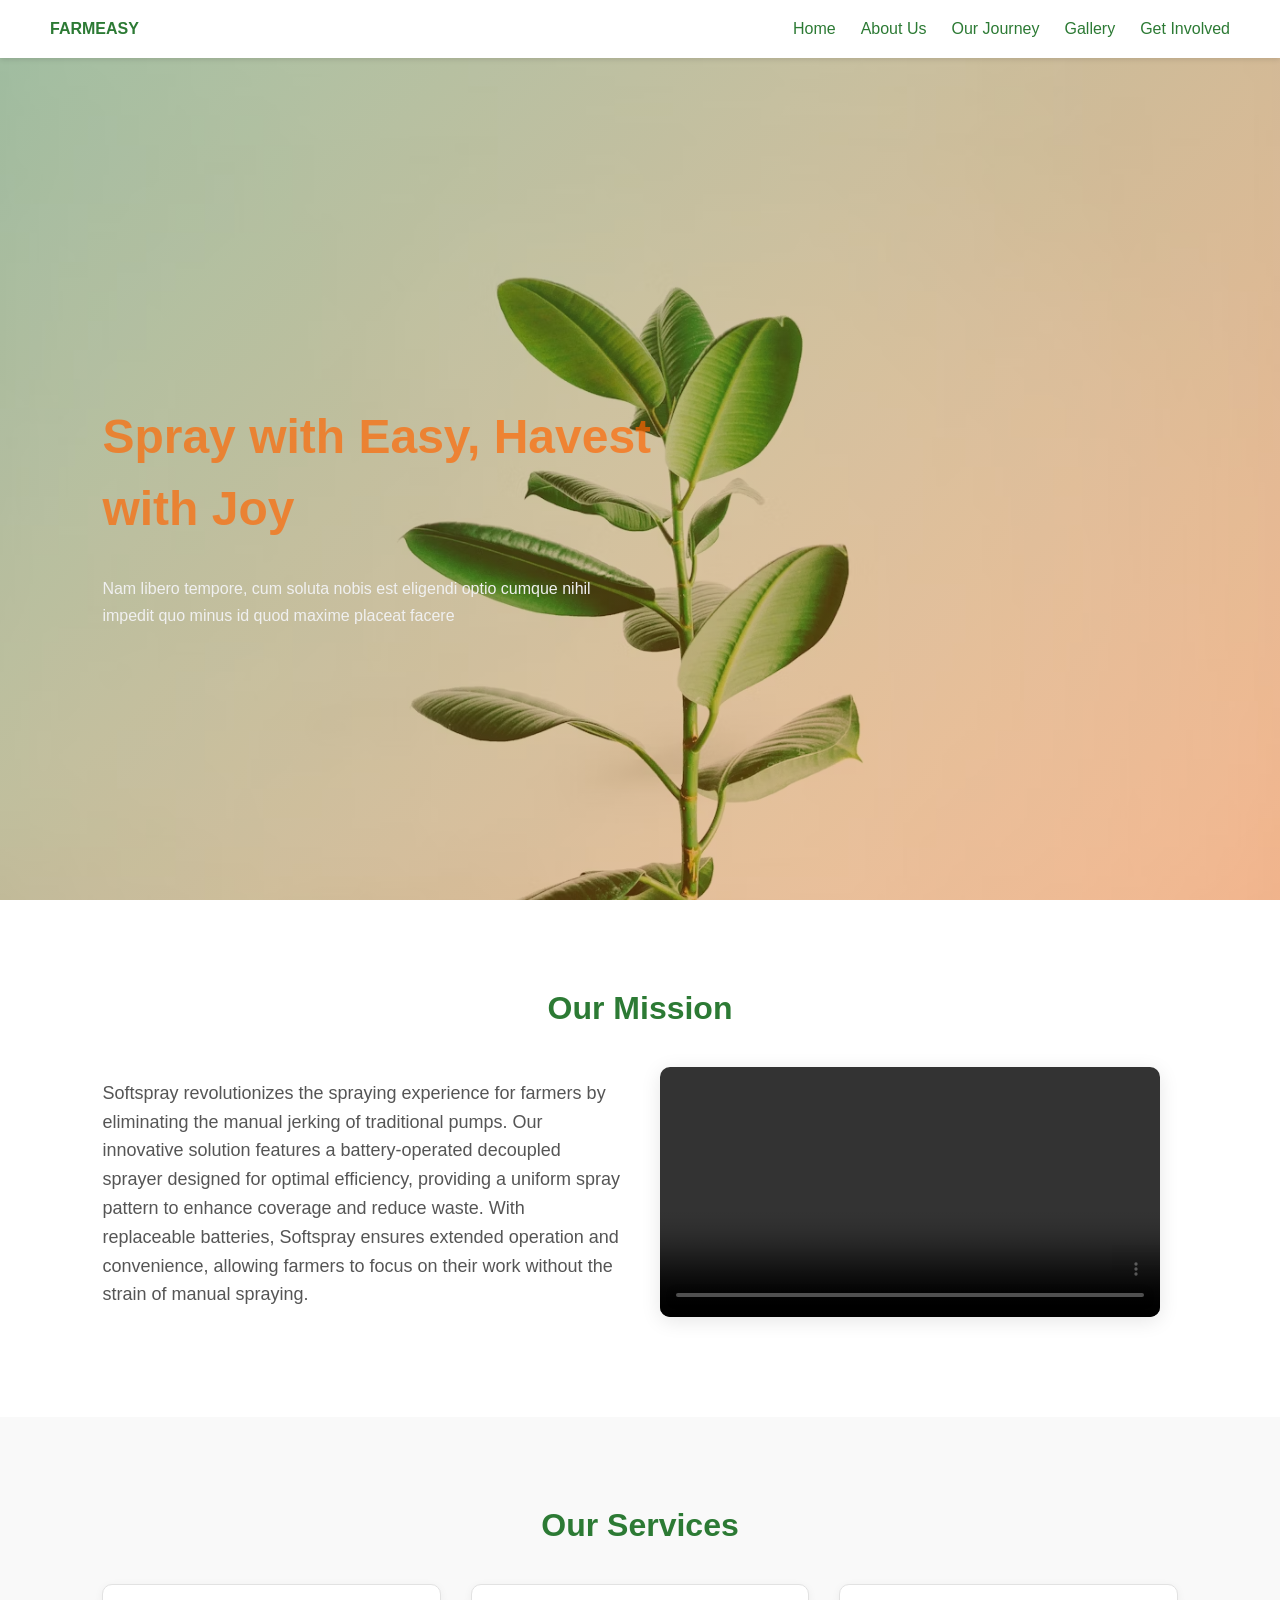
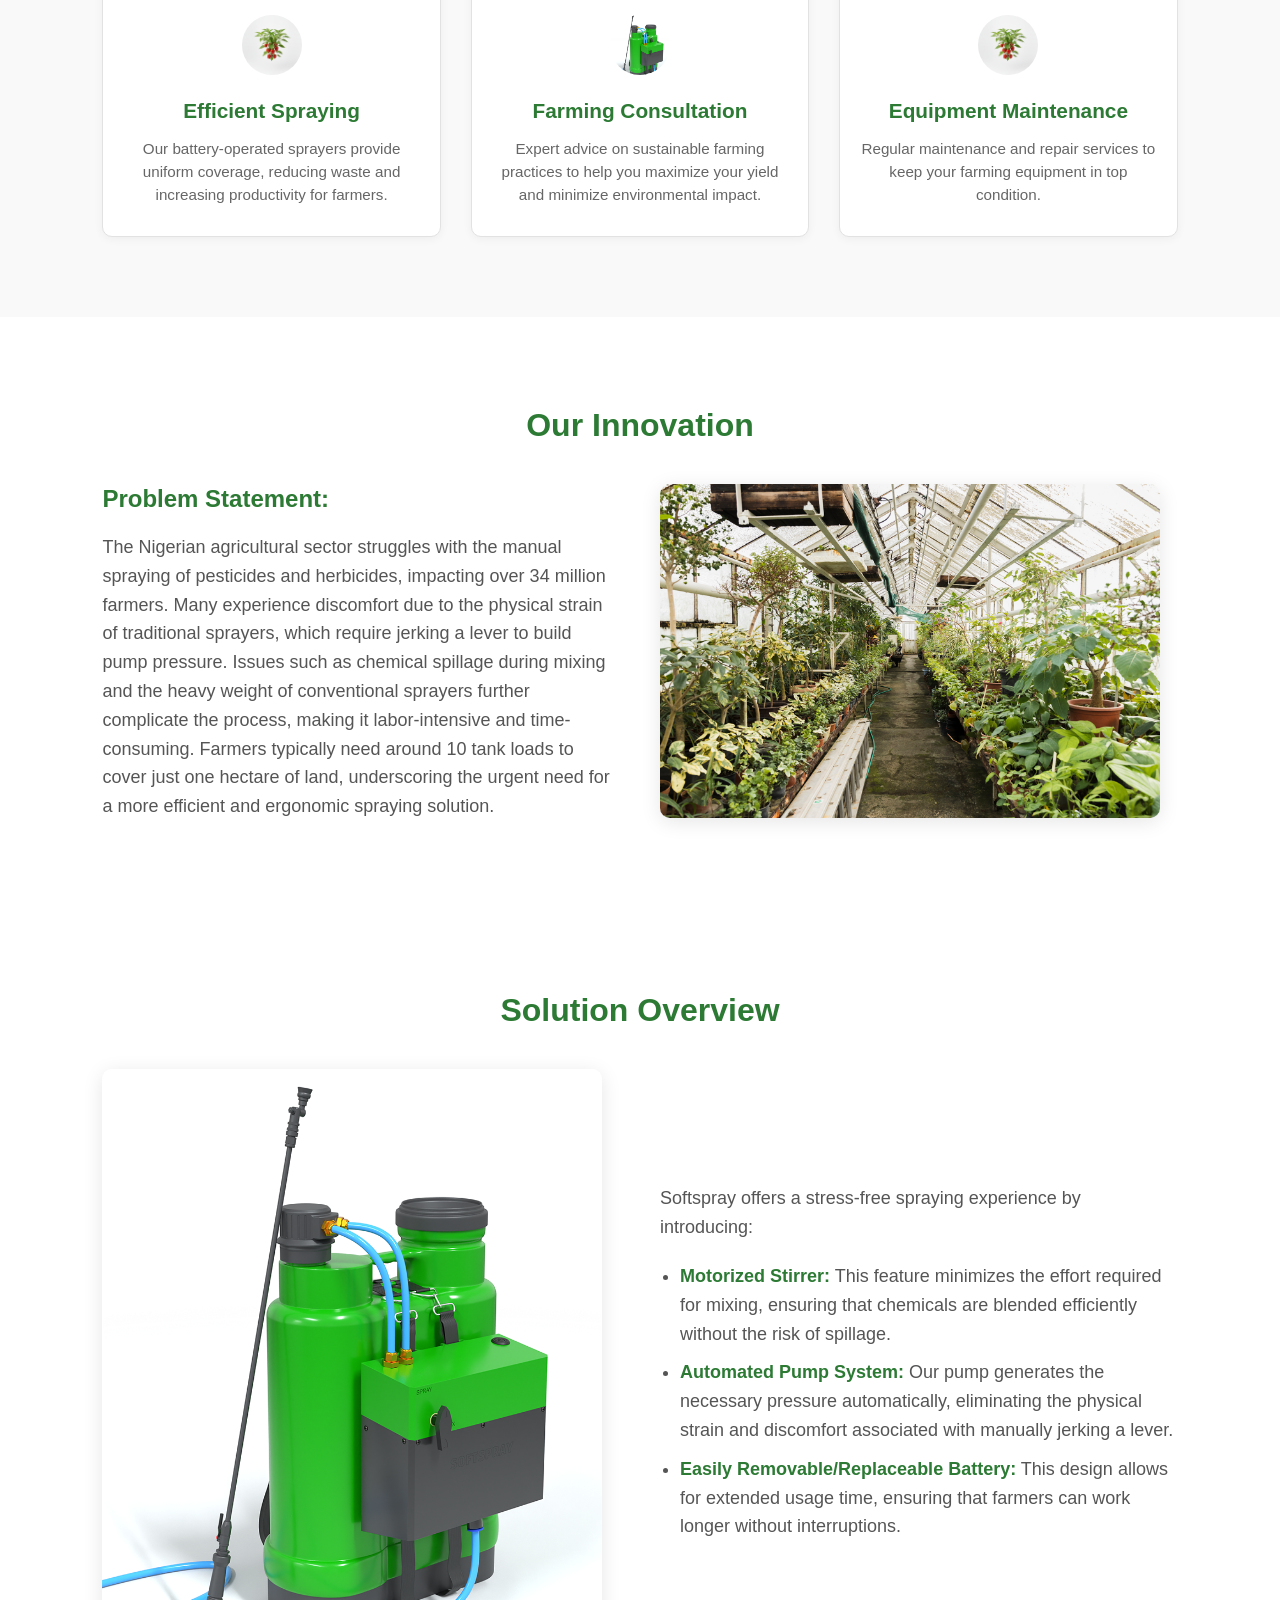
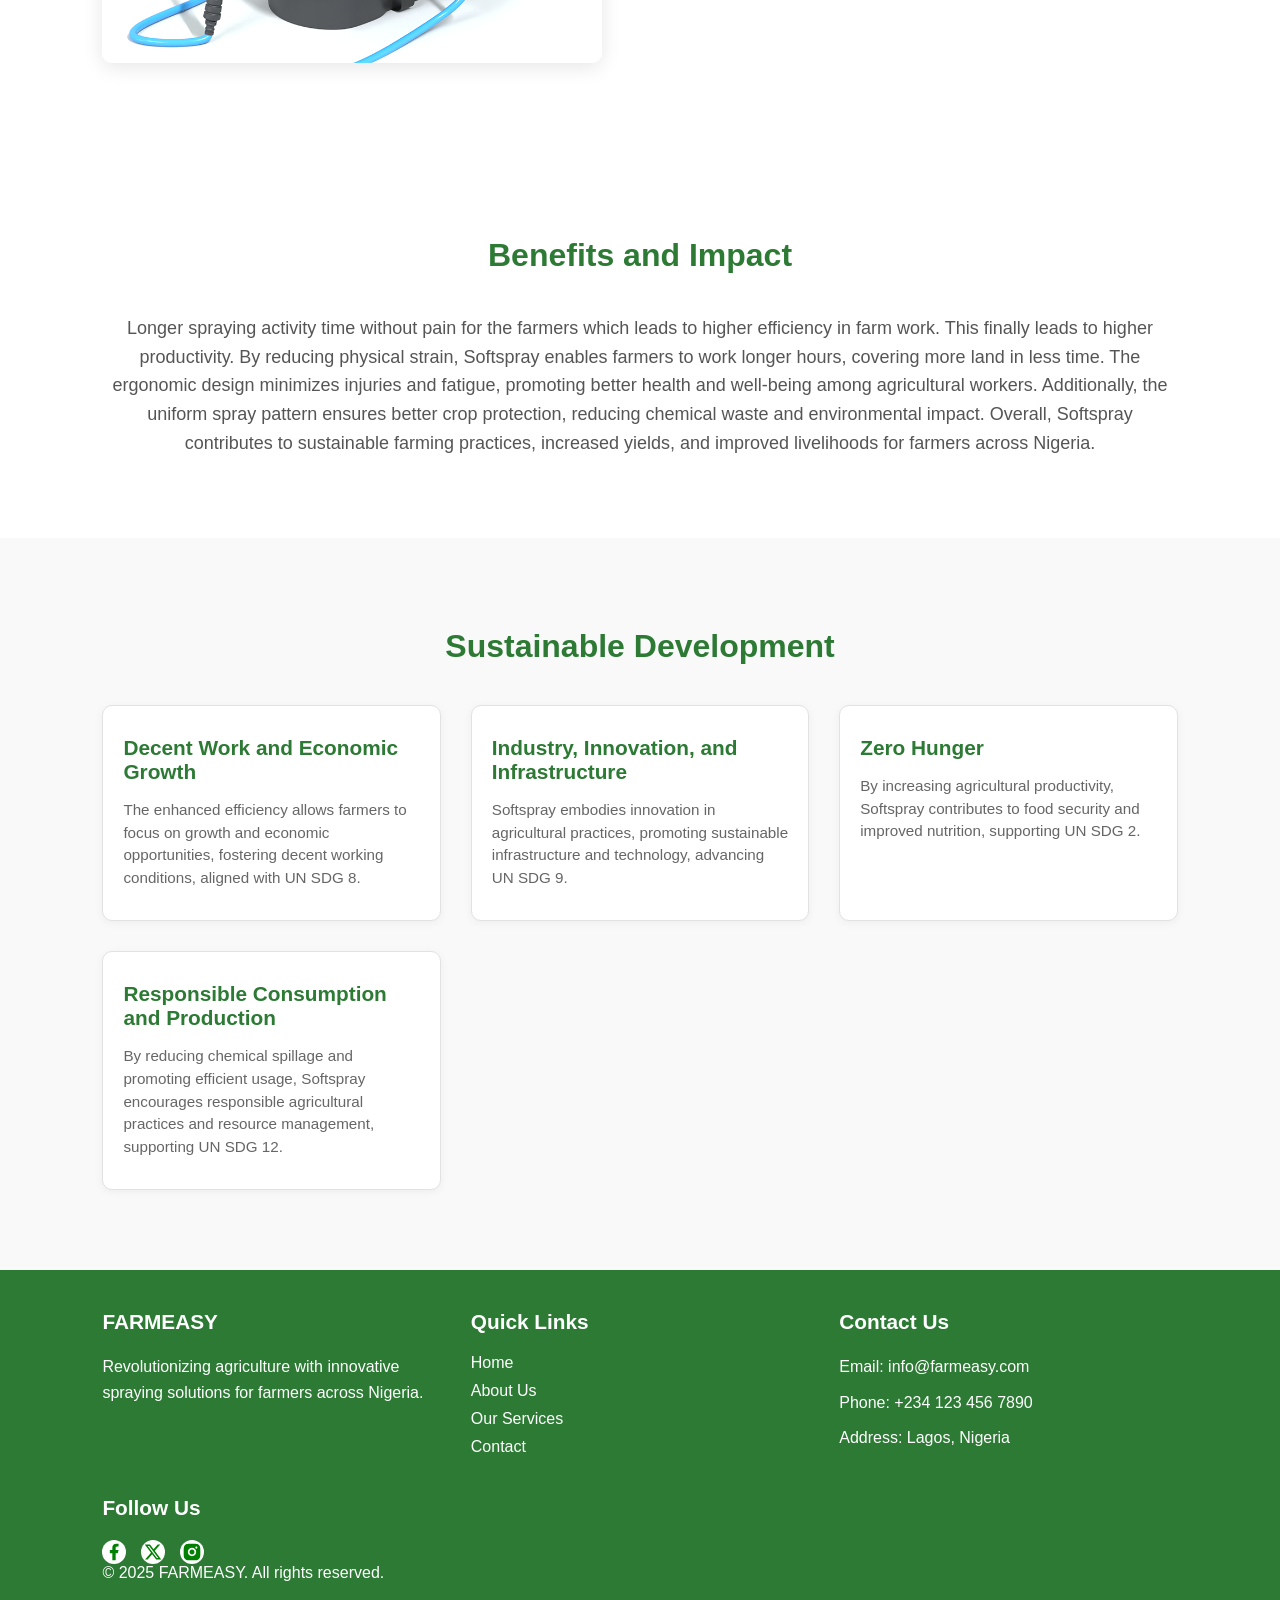
==== commit a5ef883c: "another correction in the social media icons" ====
--- a/index.html
+++ b/index.html
@@ -182,40 +182,53 @@
   </section>
 
   <!-- ---------------- Footer ---------------- -->
-  <footer>
-    <div class="footer-content">
-      <div class="footer-section">
-        <h3>FARMEASY</h3>
-        <p>Revolutionizing agriculture with innovative spraying solutions for farmers across Nigeria.</p>
-      </div>
-      <div class="footer-section">
-        <h3>Quick Links</h3>
-        <ul>
-          <li><a href="#">Home</a></li>
-          <li><a href="about.html">About Us</a></li>
-          <li><a href="#">Our Services</a></li>
-          <li><a href="#">Contact</a></li>
-        </ul>
-      </div>
-      <div class="footer-section">
-        <h3>Contact Us</h3>
-        <p>Email: info@farmeasy.com</p>
-        <p>Phone: +234 123 456 7890</p>
-        <p>Address: Lagos, Nigeria</p>
-      </div>
-      <div class="footer-section">
-        <h3>Follow Us</h3>
-        <div class="social-links">
-          <a href="#">Facebook</a>
-          <a href="#">Twitter</a>
-          <a href="#">Instagram</a>
+      <!-- ---------------- Footer ---------------- -->
+    <footer>
+        <div class="footer-content">
+            <div class="footer-section">
+                <h3>FARMEASY</h3>
+                <p>Revolutionizing agriculture with innovative spraying solutions for farmers across Nigeria.</p>
+            </div>
+            <div class="footer-section">
+                <h3>Quick Links</h3>
+                <ul>
+                    <li><a href="#">Home</a></li>
+                    <li><a href="about.html">About Us</a></li>
+                    <li><a href="#">Our Services</a></li>
+                    <li><a href="#">Contact</a></li>
+                </ul>
+            </div>
+            <div class="footer-section">
+                <h3>Contact Us</h3>
+                <p>Email: info@farmeasy.com</p>
+                <p>Phone: +234 123 456 7890</p>
+                <p>Address: Lagos, Nigeria</p>
+            </div>
+            <div class="footer-section">
+                <h3>Follow Us</h3>
+                <div class="social-links">
+                    <a  href="#"><svg xmlns="http://www.w3.org/2000/svg" viewBox="0 0 24 24" fill="green">
+                            <path
+                                d="M14 13.5H16.5L17.5 9.5H14V7.5C14 6.47062 14 5.5 16 5.5H17.5V2.1401C17.1743 2.09685 15.943 2 14.6429 2C11.9284 2 10 3.65686 10 6.69971V9.5H7V13.5H10V22H14V13.5Z">
+                            </path>
+                        </svg></a>
+                    <a href="#"><svg xmlns="http://www.w3.org/2000/svg" viewBox="0 0 24 24" fill="green">
+                            <path
+                                d="M17.6874 3.0625L12.6907 8.77425L8.37045 3.0625H2.11328L9.58961 12.8387L2.50378 20.9375H5.53795L11.0068 14.6886L15.7863 20.9375H21.8885L14.095 10.6342L20.7198 3.0625H17.6874ZM16.6232 19.1225L5.65436 4.78217H7.45745L18.3034 19.1225H16.6232Z">
+                            </path>
+                        </svg></a>
+                    <a href="#"><svg xmlns="http://www.w3.org/2000/svg" viewBox="0 0 24 24" fill="green">
+                            <path
+                                d="M13.0281 2.00073C14.1535 2.00259 14.7238 2.00855 15.2166 2.02322L15.4107 2.02956C15.6349 2.03753 15.8561 2.04753 16.1228 2.06003C17.1869 2.1092 17.9128 2.27753 18.5503 2.52503C19.2094 2.7792 19.7661 3.12253 20.3219 3.67837C20.8769 4.2342 21.2203 4.79253 21.4753 5.45003C21.7219 6.0867 21.8903 6.81337 21.9403 7.87753C21.9522 8.1442 21.9618 8.3654 21.9697 8.58964L21.976 8.78373C21.9906 9.27647 21.9973 9.84686 21.9994 10.9723L22.0002 11.7179C22.0003 11.809 22.0003 11.903 22.0003 12L22.0002 12.2821L21.9996 13.0278C21.9977 14.1532 21.9918 14.7236 21.9771 15.2163L21.9707 15.4104C21.9628 15.6347 21.9528 15.8559 21.9403 16.1225C21.8911 17.1867 21.7219 17.9125 21.4753 18.55C21.2211 19.2092 20.8769 19.7659 20.3219 20.3217C19.7661 20.8767 19.2069 21.22 18.5503 21.475C17.9128 21.7217 17.1869 21.89 16.1228 21.94C15.8561 21.9519 15.6349 21.9616 15.4107 21.9694L15.2166 21.9757C14.7238 21.9904 14.1535 21.997 13.0281 21.9992L12.2824 22C12.1913 22 12.0973 22 12.0003 22L11.7182 22L10.9725 21.9993C9.8471 21.9975 9.27672 21.9915 8.78397 21.9768L8.58989 21.9705C8.36564 21.9625 8.14444 21.9525 7.87778 21.94C6.81361 21.8909 6.08861 21.7217 5.45028 21.475C4.79194 21.2209 4.23444 20.8767 3.67861 20.3217C3.12278 19.7659 2.78028 19.2067 2.52528 18.55C2.27778 17.9125 2.11028 17.1867 2.06028 16.1225C2.0484 15.8559 2.03871 15.6347 2.03086 15.4104L2.02457 15.2163C2.00994 14.7236 2.00327 14.1532 2.00111 13.0278L2.00098 10.9723C2.00284 9.84686 2.00879 9.27647 2.02346 8.78373L2.02981 8.58964C2.03778 8.3654 2.04778 8.1442 2.06028 7.87753C2.10944 6.81253 2.27778 6.08753 2.52528 5.45003C2.77944 4.7917 3.12278 4.2342 3.67861 3.67837C4.23444 3.12253 4.79278 2.78003 5.45028 2.52503C6.08778 2.27753 6.81278 2.11003 7.87778 2.06003C8.14444 2.04816 8.36564 2.03847 8.58989 2.03062L8.78397 2.02433C9.27672 2.00969 9.8471 2.00302 10.9725 2.00086L13.0281 2.00073ZM12.0003 7.00003C9.23738 7.00003 7.00028 9.23956 7.00028 12C7.00028 14.7629 9.23981 17 12.0003 17C14.7632 17 17.0003 14.7605 17.0003 12C17.0003 9.23713 14.7607 7.00003 12.0003 7.00003ZM12.0003 9.00003C13.6572 9.00003 15.0003 10.3427 15.0003 12C15.0003 13.6569 13.6576 15 12.0003 15C10.3434 15 9.00028 13.6574 9.00028 12C9.00028 10.3431 10.3429 9.00003 12.0003 9.00003ZM17.2503 5.50003C16.561 5.50003 16.0003 6.05994 16.0003 6.74918C16.0003 7.43843 16.5602 7.9992 17.2503 7.9992C17.9395 7.9992 18.5003 7.4393 18.5003 6.74918C18.5003 6.05994 17.9386 5.49917 17.2503 5.50003Z">
+                            </path>
+                        </svg></a>
+                </div>
+            </div>
         </div>
-      </div>
-    </div>
-    <div class="footer-bottom">
-      <p>&copy; 2025 FARMEASY. All rights reserved.</p>
-    </div>
-  </footer>
+        <div class="footer-bottom">
+            <p>&copy; 2025 FARMEASY. All rights reserved.</p>
+        </div>
+    </footer>
 
   <script src="script.js"></script>
     <!-- <script src="menu.js"></script> -->
